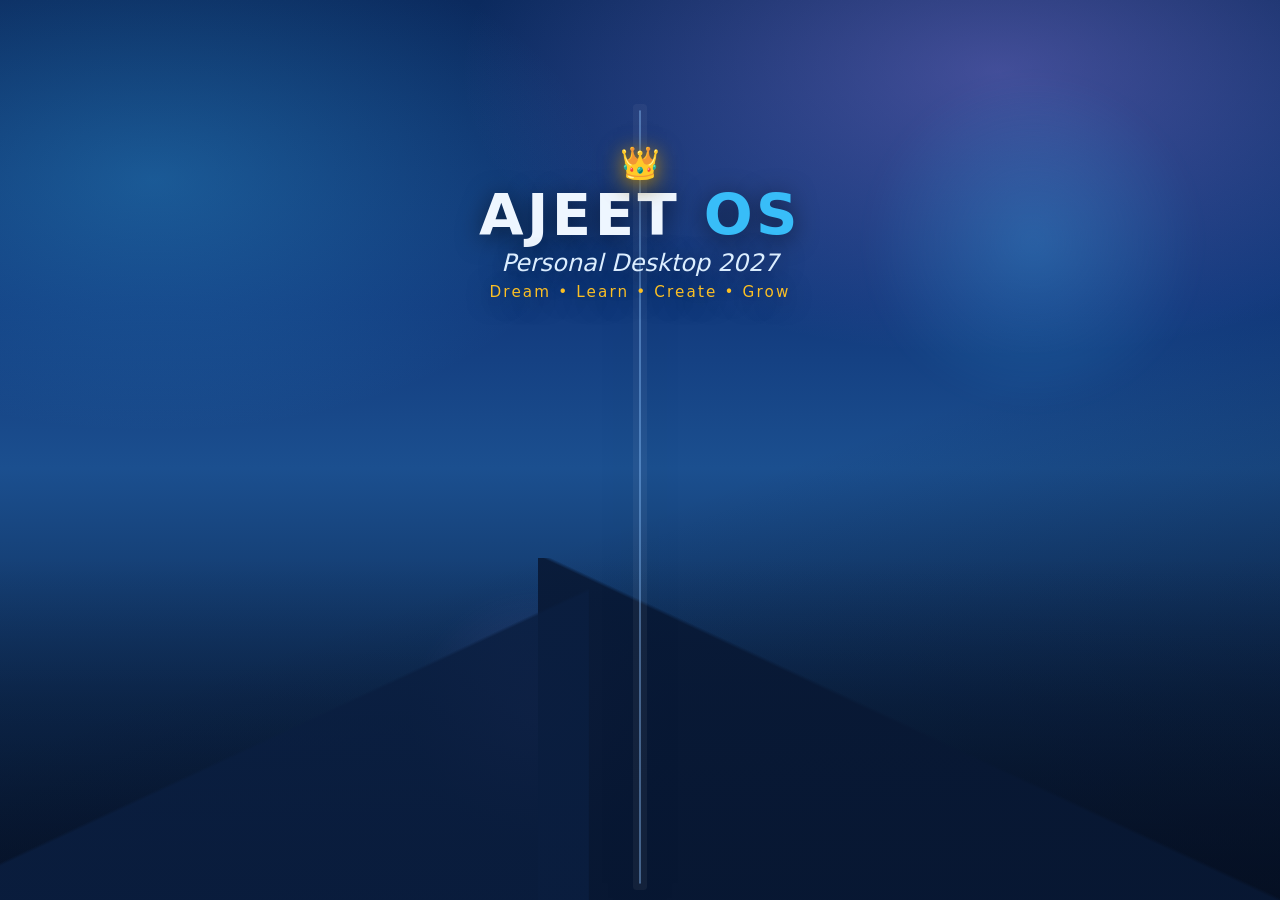
==== ajeet-os/index.html @ 37b81be1 "AJEET OS: premium polish — icon/widget micro-interactions, login glow (hand-built, CSS-only)" ====
<!DOCTYPE html>
<html lang="en">
<head>
<meta charset="UTF-8">
<meta name="viewport" content="width=device-width, initial-scale=1.0, viewport-fit=cover">
<meta name="theme-color" content="#06122e">
<title>theajeetbhai – AJEET OS Personal Desktop | Ajeet Kumar</title>
<meta name="description" content="theajeetbhai — Ajeet Kumar (Ajeet bhai) ka personal web desktop AJEET OS. Social links, Highway Radio ke 100 trending gaane, apps aur bohot kuch. Dream • Learn • Create • Grow.">
<meta name="google-site-verification" content="3RlbDBw7CqrSu-63LoEXTObrHU57DGci-Blsvn1salY" />
<meta name="keywords" content="theajeetbhai, Theajeetbhai, Ajeet Kumar, Ajeet bhai, AJEET OS, AttendPro, Riya AI Assistant">
<meta name="author" content="Ajeet Kumar (theajeetbhai)">
<link rel="canonical" href="https://theajeetbhai.netlify.app/">
<meta property="og:type" content="website">
<meta property="og:site_name" content="theajeetbhai — AJEET OS">
<meta property="og:title" content="theajeetbhai — Ajeet Kumar | AJEET OS Personal Desktop">
<meta property="og:description" content="theajeetbhai — Ajeet Kumar (Ajeet bhai) ka personal web desktop AJEET OS. Social links, apps, games, Highway Radio aur bohot kuch. Dream • Learn • Create • Grow.">
<meta property="og:url" content="https://theajeetbhai.netlify.app/">
<meta property="og:image" content="https://theajeetbhai.netlify.app/assets/ajeet.jpg">
<meta name="twitter:card" content="summary">
<meta name="twitter:title" content="theajeetbhai — Ajeet Kumar | AJEET OS">
<meta name="twitter:description" content="Ajeet Kumar (theajeetbhai) — CNC Programmer & Web App Builder. AJEET OS, AttendPro, Riya AI Assistant, games & socials — sab ek jagah.">
<meta name="twitter:image" content="https://theajeetbhai.netlify.app/assets/ajeet.jpg">
<script type="application/ld+json">
{
  "@context": "https://schema.org",
  "@type": "Person",
  "name": "Ajeet Kumar",
  "alternateName": ["theajeetbhai", "Theajeetbhai", "Ajeet bhai"],
  "url": "https://theajeetbhai.netlify.app/",
  "image": "https://theajeetbhai.netlify.app/assets/ajeet.jpg",
  "jobTitle": "CNC Programmer & Web App Builder",
  "description": "Ajeet Kumar (theajeetbhai) — creator of AJEET OS, AttendPro, Riya AI Assistant and web games.",
  "address": { "@type": "PostalAddress", "addressLocality": "Pune", "addressCountry": "IN" },
  "sameAs": [
    "https://www.instagram.com/theajeetbhai",
    "https://www.instagram.com/insta_wallpaper4k",
    "https://www.instagram.com/theajeetbhai_x",
    "https://github.com/Theajeetbhai",
    "https://theajeetbhai.github.io/ajeetcnc.github.io/personal/",
    "https://theajeetbhai.github.io/ajeetcnc.github.io/"
  ]
}
</script>
<link rel="icon" href="assets/ajeet.jpg">
<link rel="stylesheet" href="style.css?v=20261123a">
<link rel="preconnect" href="https://www.youtube.com">
<link rel="preconnect" href="https://www.google.com">
<link rel="preconnect" href="https://i.ytimg.com">
<link rel="preconnect" href="https://s.ytimg.com">
<link rel="dns-prefetch" href="https://www.youtube.com">
<link rel="dns-prefetch" href="https://s.ytimg.com">
<link rel="dns-prefetch" href="https://i.ytimg.com">
</head>
<body>

<!-- ================= WALLPAPER LAYER ================= -->
<div id="wallpaper" aria-hidden="true">
  <div class="wp-glow wp-glow-a"></div>
  <div class="wp-glow wp-glow-b"></div>
  <img id="wpPhoto" src="assets/ajeet.jpg" alt="" decoding="async" fetchpriority="high">
  <div class="wp-title">
    <div class="wp-crown">👑</div>
    <h1>AJEET <span>OS</span></h1>
    <p class="wp-sub">Personal Desktop 2027</p>
    <p class="wp-tag">Dream • Learn • Create • Grow</p>
  </div>
</div>

<!-- ================= OWNER LOGIN (only shown on demand) ================= -->
<div id="lockScreen" class="hidden">
  <div class="login-card glass">
    <button class="login-close" id="loginCloseBtn" title="Close">✕</button>
    <div class="login-crown">👑</div>
    <h2 class="login-brand">AJEET OS</h2>
    <p class="login-sub" id="loginSub">Owner Login</p>
    <img class="login-avatar" src="assets/ajeet.jpg" alt="Ajeet Kumar" width="92" height="92" loading="lazy" decoding="async">
    <label class="fld">
      <span class="fld-ico">👤</span>
      <input id="loginUser" type="text" value="Ajeet" autocomplete="username" placeholder="Username">
    </label>
    <label class="fld">
      <span class="fld-ico">🔒</span>
      <input id="loginPass" type="password" autocomplete="current-password" placeholder="Password">
      <button type="button" class="eye" id="togglePass" title="Show / hide password">👁</button>
    </label>
    <label class="fld hidden" id="confirmWrap">
      <span class="fld-ico">🔐</span>
      <input id="loginConfirm" type="password" autocomplete="new-password" placeholder="Confirm password">
    </label>
    <div class="login-row">
      <label class="remember"><input type="checkbox" id="rememberMe" checked> Remember Me</label>
      <a href="#" id="forgotLink">Forgot Password?</a>
    </div>
    <p class="login-error hidden" id="loginError"></p>
    <button id="loginBtn" class="login-btn">Login 🔒</button>
    <div class="login-or"><span>or continue with</span></div>
    <div class="login-socials">
      <button class="ls-ico" data-open-social="instagram" title="Instagram">📸</button>
      <button class="ls-ico" data-open-social="youtube" title="YouTube">▶️</button>
      <button class="ls-ico" data-open-social="facebook" title="Facebook">📘</button>
      <button class="ls-ico" data-open-social="whatsapp" title="WhatsApp">💬</button>
    </div>
    <p class="login-create"><span id="createText">First time here?</span> <a href="#" id="createAccountLink">Create Account</a></p>
    <p class="login-note" id="loginNote">Dekhna sabke liye khula hai — password sirf owner ki settings ko bachata hai.</p>
  </div>
</div>

<!-- ================= DESKTOP ================= -->
<div id="desktop" class="hidden">

  <!-- Top bar -->
  <header id="topbar" class="glass">
    <div class="tb-brand">
      <span class="tb-crown">👑</span>
      <div class="tb-brand-text">
        <strong>AJEET OS</strong>
        <small>Dream • Learn • Create • Grow</small>
      </div>
    </div>
    <nav class="tb-nav glass-pill">
      <button data-nav="home" class="active">🏠 Home</button>
      <button data-nav="apps">▦ Apps</button>
      <button data-nav="social">↗ Social</button>
      <button data-nav="settings">⚙ Settings</button>
      <button data-nav="riya">🤖 AI Assistant</button>
    </nav>
    <div class="tb-right">
      <span class="tb-ico" title="Wi-Fi">📶</span>
      <span class="tb-ico" title="Bluetooth">🌀</span>
      <span class="tb-ico" title="Sound">🔊</span>
      <button class="tb-ico tb-bell" id="topBell" title="Notifications">🔔</button>
      <img class="tb-avatar" src="assets/ajeet.jpg" alt="Ajeet Kumar" id="topAvatar" title="Ajeet Kumar – Super Admin" width="38" height="38" loading="lazy" decoding="async">
    </div>
  </header>

  <!-- Left desktop icons -->
  <aside id="iconPanel" class="glass">
    <button class="dicon" data-app="thispc"><span><svg viewBox="0 0 48 48"><defs><linearGradient id="gPc" x1="0" y1="0" x2="1" y2="1"><stop offset="0" stop-color="#7dd3fc"/><stop offset="1" stop-color="#2563eb"/></linearGradient></defs><rect x="6" y="7" width="36" height="27" rx="3.5" fill="url(#gPc)"/><rect x="9.5" y="10.5" width="29" height="20" rx="2" fill="#dbeafe" opacity=".55"/><rect x="21" y="34" width="6" height="5.5" fill="#94a3b8"/><rect x="13" y="39.5" width="22" height="3.2" rx="1.6" fill="#64748b"/></svg></span>This PC</button>
    <button class="dicon" data-app="recycle"><span><svg viewBox="0 0 48 48"><defs><linearGradient id="gRc" x1="0" y1="0" x2="1" y2="1"><stop offset="0" stop-color="#4ade80"/><stop offset="1" stop-color="#16a34a"/></linearGradient></defs><path d="M13 15h22l-1.8 22.2A3.5 3.5 0 0 1 29.7 40.5H18.3a3.5 3.5 0 0 1-3.5-3.3L13 15z" fill="url(#gRc)"/><rect x="10" y="11" width="28" height="4.4" rx="2.2" fill="#15803d"/><rect x="19" y="6.8" width="10" height="4" rx="2" fill="#15803d"/><path d="M29.5 24.5a6 6 0 1 1-1.6-4.4" fill="none" stroke="#fff" stroke-width="2.6" stroke-linecap="round"/><path d="M29.9 16.9l.4 4-3.9-1z" fill="#fff"/></svg></span>Recycle Bin</button>
    <button class="dicon" data-app="files"><span><svg viewBox="0 0 48 48"><defs><linearGradient id="gFo" x1="0" y1="0" x2="1" y2="1"><stop offset="0" stop-color="#fcd34d"/><stop offset="1" stop-color="#f59e0b"/></linearGradient></defs><path d="M5 13.5A3.5 3.5 0 0 1 8.5 10h11l4.5 5.5h15.5A3.5 3.5 0 0 1 43 19v17.5a3.5 3.5 0 0 1-3.5 3.5h-31A3.5 3.5 0 0 1 5 36.5z" fill="url(#gFo)"/><path d="M5 21.5h38v15a3.5 3.5 0 0 1-3.5 3.5h-31A3.5 3.5 0 0 1 5 36.5z" fill="#fde68a"/></svg></span>My Files</button>
    <button class="dicon" data-app="browser"><span><svg viewBox="0 0 48 48"><defs><linearGradient id="gGl" x1="0" y1="0" x2="1" y2="1"><stop offset="0" stop-color="#38bdf8"/><stop offset="1" stop-color="#1e40af"/></linearGradient></defs><circle cx="24" cy="24" r="17.5" fill="url(#gGl)"/><ellipse cx="24" cy="24" rx="8" ry="17.5" fill="none" stroke="#e0f2fe" stroke-width="1.8" opacity=".85"/><path d="M6.5 24h35M9.5 15.5h29M9.5 32.5h29" stroke="#e0f2fe" stroke-width="1.8" opacity=".85" fill="none"/></svg></span>Browser</button>
    <button class="dicon" data-app="notepad"><span><svg viewBox="0 0 48 48"><rect x="11" y="4.5" width="26" height="39" rx="3" fill="#fff" stroke="#cbd5e1"/><rect x="11" y="4.5" width="26" height="8.5" rx="3" fill="#38bdf8"/><rect x="15.5" y="19" width="17" height="2.8" rx="1.4" fill="#94a3b8"/><rect x="15.5" y="25" width="17" height="2.8" rx="1.4" fill="#94a3b8"/><rect x="15.5" y="31" width="11" height="2.8" rx="1.4" fill="#94a3b8"/><path d="M31 40.5l1.2-5L37 30.6a2.3 2.3 0 0 1 3.2 0l.7.7a2.3 2.3 0 0 1 0 3.2l-4.9 4.9z" fill="#f59e0b"/></svg></span>Notepad</button>
    <button class="dicon" data-app="calculator"><span><svg viewBox="0 0 48 48"><rect x="10" y="4.5" width="28" height="39" rx="5.5" fill="#1f2937"/><rect x="15" y="9.5" width="18" height="8.5" rx="2" fill="#a7f3d0"/><circle cx="18" cy="24.5" r="2.4" fill="#e5e7eb"/><circle cx="24" cy="24.5" r="2.4" fill="#e5e7eb"/><circle cx="30" cy="24.5" r="2.4" fill="#f59e0b"/><circle cx="18" cy="31.5" r="2.4" fill="#e5e7eb"/><circle cx="24" cy="31.5" r="2.4" fill="#e5e7eb"/><circle cx="30" cy="31.5" r="2.4" fill="#f59e0b"/><circle cx="18" cy="38.5" r="2.4" fill="#e5e7eb"/><circle cx="24" cy="38.5" r="2.4" fill="#e5e7eb"/><circle cx="30" cy="38.5" r="2.4" fill="#38bdf8"/></svg></span>Calculator</button>
    <button class="dicon" data-app="calendar"><span><svg viewBox="0 0 48 48"><rect x="7.5" y="9" width="33" height="32" rx="4" fill="#fff" stroke="#cbd5e1"/><path d="M7.5 13a4 4 0 0 1 4-4h25a4 4 0 0 1 4 4v6h-33z" fill="#ef4444"/><rect x="14" y="5.5" width="4" height="9" rx="2" fill="#64748b"/><rect x="30" y="5.5" width="4" height="9" rx="2" fill="#64748b"/><circle cx="15" cy="26" r="2.3" fill="#94a3b8"/><circle cx="24" cy="26" r="2.3" fill="#94a3b8"/><circle cx="33" cy="26" r="2.3" fill="#38bdf8"/><circle cx="15" cy="34" r="2.3" fill="#94a3b8"/><circle cx="24" cy="34" r="2.3" fill="#94a3b8"/><circle cx="33" cy="34" r="2.3" fill="#94a3b8"/></svg></span>Calendar</button>
    <button class="dicon" data-app="settings"><span><svg viewBox="0 0 48 48"><g fill="#64748b"><rect x="20.6" y="4" width="6.8" height="40" rx="3.4"/><rect x="20.6" y="4" width="6.8" height="40" rx="3.4" transform="rotate(45 24 24)"/><rect x="20.6" y="4" width="6.8" height="40" rx="3.4" transform="rotate(90 24 24)"/><rect x="20.6" y="4" width="6.8" height="40" rx="3.4" transform="rotate(135 24 24)"/></g><circle cx="24" cy="24" r="12.5" fill="#94a3b8"/><circle cx="24" cy="24" r="6" fill="#e2e8f0"/></svg></span>Settings</button>
    <button class="dicon" data-app="images"><span><svg viewBox="0 0 48 48"><defs><linearGradient id="gIm" x1="0" y1="0" x2="1" y2="1"><stop offset="0" stop-color="#7dd3fc"/><stop offset="1" stop-color="#6366f1"/></linearGradient></defs><rect x="5.5" y="8.5" width="37" height="31" rx="4.5" fill="url(#gIm)"/><circle cx="33" cy="16.5" r="3.8" fill="#fde68a"/><path d="M5.5 35.5l11.5-12 8 7.5 6.5-5.5 11 10v.5a3.5 3.5 0 0 1-3.5 3.5H9a3.5 3.5 0 0 1-3.5-3.5z" fill="#0c4a6e" opacity=".55"/></svg></span>Images</button>
    <button class="dicon" data-app="music"><span><svg viewBox="0 0 48 48"><defs><linearGradient id="gMu" x1="0" y1="0" x2="1" y2="1"><stop offset="0" stop-color="#f472b6"/><stop offset="1" stop-color="#7c3aed"/></linearGradient></defs><rect x="6.5" y="6.5" width="35" height="35" rx="10" fill="url(#gMu)"/><ellipse cx="18.5" cy="33.5" rx="4.4" ry="3.3" fill="#fff" transform="rotate(-14 18.5 33.5)"/><rect x="22.2" y="13.5" width="3" height="19.5" fill="#fff"/><path d="M22.2 13.5c3.8.6 6.8 2.4 8.3 5.4-2.8-.9-5.2-1.3-8.3-1.4z" fill="#fff"/><ellipse cx="31.5" cy="36" rx="4" ry="3" fill="#fff" opacity=".85" transform="rotate(-14 31.5 36)"/></svg></span>Music</button>
    <button class="dicon" data-app="video"><span><svg viewBox="0 0 48 48"><rect x="5.5" y="10.5" width="37" height="27" rx="5" fill="#111827"/><circle cx="11" cy="16.5" r="1.7" fill="#e5e7eb" opacity=".8"/><circle cx="11" cy="24" r="1.7" fill="#e5e7eb" opacity=".8"/><circle cx="11" cy="31.5" r="1.7" fill="#e5e7eb" opacity=".8"/><circle cx="37" cy="16.5" r="1.7" fill="#e5e7eb" opacity=".8"/><circle cx="37" cy="24" r="1.7" fill="#e5e7eb" opacity=".8"/><circle cx="37" cy="31.5" r="1.7" fill="#e5e7eb" opacity=".8"/><path d="M20.5 17.8l10.5 6.2-10.5 6.2z" fill="#f43f5e"/></svg></span>Video</button>
    <button class="dicon" data-app="pdf"><span><svg viewBox="0 0 48 48"><path d="M12 4.5h15L36.5 14v29a1.5 1.5 0 0 1-1.5 1.5H12A1.5 1.5 0 0 1 10.5 43V6A1.5 1.5 0 0 1 12 4.5z" fill="#fff" stroke="#fca5a5"/><path d="M27 4.5V14h9.5z" fill="#fecaca"/><rect x="10.5" y="19" width="26" height="11.5" fill="#dc2626"/><text x="23.5" y="27.8" font-family="Arial,sans-serif" font-size="8" font-weight="700" fill="#fff" text-anchor="middle">PDF</text></svg></span>PDF Reader</button>
    <button class="dicon" data-app="appstore"><span><svg viewBox="0 0 48 48"><defs><linearGradient id="gAs" x1="0" y1="0" x2="1" y2="1"><stop offset="0" stop-color="#38bdf8"/><stop offset="1" stop-color="#1d4ed8"/></linearGradient></defs><rect x="6.5" y="6.5" width="35" height="35" rx="10" fill="url(#gAs)"/><path d="M24 13l8.8 19.5h-4.9l-1.7-4h-7.4l-1.1 2.6a4 4 0 0 1-1.4 1.9H11L16.9 20l3.5-7.7A3.4 3.4 0 0 1 24 13zm-3.5 12.2h4.4L24 23z" fill="#fff"/></svg></span>App Store</button>
    <button class="dicon" data-app="games"><span><svg viewBox="0 0 48 48"><rect x="5" y="14.5" width="38" height="20" rx="10" fill="#334155"/><path d="M15.5 20v9M11 24.5h9" stroke="#fff" stroke-width="3.2" stroke-linecap="round"/><circle cx="31" cy="21.5" r="2.5" fill="#f43f5e"/><circle cx="36.5" cy="25" r="2.5" fill="#f59e0b"/><circle cx="31" cy="28.5" r="2.5" fill="#22c55e"/><circle cx="25.5" cy="25" r="2.5" fill="#38bdf8"/></svg></span>Games</button>
    <button class="dicon" data-app="tools"><span><svg viewBox="0 0 48 48"><rect x="7" y="19" width="34" height="19" rx="3.5" fill="#f97316"/><path d="M17.5 19v-3.2A3.3 3.3 0 0 1 20.8 12.5h6.4a3.3 3.3 0 0 1 3.3 3.3V19" fill="none" stroke="#c2410c" stroke-width="3.4"/><rect x="7" y="26" width="34" height="3.4" fill="#ea580c"/><rect x="20.8" y="24.5" width="6.4" height="6" rx="1.6" fill="#ffedd5"/></svg></span>Tools</button>
    <button class="dicon" data-app="moreapps"><span><svg viewBox="0 0 48 48"><rect x="7.5" y="7.5" width="15" height="15" rx="4.5" fill="#38bdf8"/><rect x="25.5" y="7.5" width="15" height="15" rx="4.5" fill="#a78bfa"/><rect x="7.5" y="25.5" width="15" height="15" rx="4.5" fill="#34d399"/><rect x="25.5" y="25.5" width="15" height="15" rx="4.5" fill="#fbbf24"/></svg></span>More Apps</button>
    <button class="dicon" data-app="uthja"><span>💥</span>Uth Ja Bhai</button>
    <button class="dicon" data-app="thappad"><span>👑</span>Thappad Queen</button>
    <button class="dicon" data-app="gulel"><span>🎯</span>Gulel King</button>
    <button class="dicon" data-app="carracing"><span>🏎️</span>Car Racing Game</button>
    <button class="dicon" data-app="riya"><span>🤖</span>Riya AI Assistant</button>
    <button class="dicon" data-app="riyasuper"><span>⚡</span>Riya Super AI</button>
    <button class="dicon" data-app="neuralguard"><span>🛡️</span>NEURAL GUARD</button>
    <button class="dicon" data-app="attendpro"><span>🕒</span>AttendPro</button>
    <button class="dicon" data-app="attendproweb"><span>🌐</span>AttendPro Website</button>
    <button class="dicon" data-app="personal"><span>👤</span>Personal Website</button>
    <button class="dicon" data-app="github"><span>🐙</span>GitHub</button>
  </aside>

  <!-- Right widgets -->
  <section id="widgets">
    <div class="widget glass clock-widget">
      <div id="wClock">--:--:--</div>
      <div id="wDate">—</div>
    </div>
    <div class="widget glass weather-widget">
      <div class="w-ico" id="wIco">🌤️</div>
      <div class="w-main">
        <div id="wTemp">--°C</div>
        <div id="wCond">Loading weather…</div>
        <div id="wCity">New Delhi, India</div>
      </div>
    </div>
    <div class="widget glass perf-widget">
      <div class="perf-head"><span>System Performance</span><small class="demo-tag">Live demo</small></div>
      <div class="gauges">
        <div class="gauge"><div class="gauge-ring" id="gCpu"><span>0%</span></div><label>CPU</label></div>
        <div class="gauge"><div class="gauge-ring" id="gRam"><span>0%</span></div><label>RAM</label></div>
        <div class="gauge"><div class="gauge-ring" id="gDisk"><span>0%</span></div><label>Disk</label></div>
      </div>
      <canvas id="perfChart" width="220" height="36"></canvas>
    </div>
  </section>

  <!-- Social bar — saare accounts desktop par hi, samne (ek saath) -->
  <div id="socialBar" class="glass-pill hidden"></div>
  <!-- Highway Radio: player pura hide, sirf ye Play icon dikhega -->
  <div id="radioPill" class="glass-pill">
    <button id="radioBtn" aria-label="Highway Radio chalao"><svg viewBox="0 0 24 24" class="rb-play"><path d="M8.5 5.8v12.4c0 .9 1 1.5 1.8 1L19 13a1.2 1.2 0 0 0 0-2L10.3 4.9c-.8-.5-1.8 0-1.8.9z" fill="#fff"/></svg><svg viewBox="0 0 24 24" class="rb-pause hidden"><path d="M7.5 5h3.4v14H7.5zM13.1 5h3.4v14h-3.4z" fill="#fff"/></svg></button>
    <div class="radio-meta"><strong>Highway Radio</strong><small id="radioState">Insta Trending • Naye Popular Gaane</small></div>
    <div class="eq" aria-hidden="true"><span></span><span></span><span></span></div>
    <button id="radioPrev" class="hidden" aria-label="Pichla gaana"><svg viewBox="0 0 24 24"><path d="M18 6.8v10.4c0 .8-.9 1.3-1.6.9l-8-4.6a1.1 1.1 0 0 1 0-1.9l8-4.6c.7-.4 1.6 0 1.6.8z" fill="#fff"/><rect x="4.8" y="6" width="2.4" height="12" rx="1" fill="#fff"/></svg></button>
    <button id="radioNext" class="hidden" aria-label="Agla gaana"><svg viewBox="0 0 24 24"><path d="M6 6.8v10.4c0 .8.9 1.3 1.6.9l8-4.6a1.1 1.1 0 0 0 0-1.9l-8-4.6c-.7-.4-1.6 0-1.6.8z" fill="#fff"/><rect x="16.8" y="6" width="2.4" height="12" rx="1" fill="#fff"/></svg></button>
    <button id="radioList" aria-label="Gaano ki list kholo"><svg viewBox="0 0 24 24"><path d="M4 6.5h13M4 12h13M4 17.5h8" stroke="#fff" stroke-width="2.2" stroke-linecap="round"/><path d="M19.5 14.8v5l4.2-2.5z" fill="#fff"/></svg></button>
  </div>
  <div id="radioHost" aria-hidden="true"><div id="radioPlayer"></div><div id="radioPlayerB"></div></div>

  <!-- Start panel -->
  <section id="startPanel" class="glass hidden">
    <div class="sp-profile">
      <img src="assets/ajeet.jpg" alt="Ajeet Kumar" width="46" height="46" loading="lazy" decoding="async">
      <div>
        <strong>Ajeet Kumar <span class="verified">✓</span></strong>
        <small id="spRole">Guest View</small>
      </div>
      <button id="spPower" title="Lock">⏻</button>
    </div>
    <button id="spOwnerBtn" class="sp-owner-btn">🔑 Owner Login</button>
    <div class="sp-cols">
      <nav class="sp-nav">
        <button data-sp="home">🏠 Home</button>
        <button data-sp="apps">▦ Applications</button>
        <button data-sp="games">🎮 Games</button>
        <button data-sp="tools">🧰 Tools</button>
        <button data-sp="settings">⚙ Settings</button>
        <button data-sp="power">⏻ Power Options</button>
        <button data-sp="owner">🔑 Owner Login</button>
        <button data-sp="lock">🔒 Lock Screen</button>
        <button data-sp="about">ℹ About AJEET OS</button>
        <button data-sp="logout">↩ Logout</button>
        <small class="sp-ver">AJEET OS v2.0<br>Build 2027.11</small>
      </nav>
      <div class="sp-main">
        <div class="sp-head"><span>Quick Apps</span><a href="#" id="spViewAll">View All →</a></div>
        <div class="sp-quick">
          <button data-app="notepad"><span><svg viewBox="0 0 48 48"><rect x="11" y="4.5" width="26" height="39" rx="3" fill="#fff" stroke="#cbd5e1"/><rect x="11" y="4.5" width="26" height="8.5" rx="3" fill="#38bdf8"/><rect x="15.5" y="19" width="17" height="2.8" rx="1.4" fill="#94a3b8"/><rect x="15.5" y="25" width="17" height="2.8" rx="1.4" fill="#94a3b8"/><rect x="15.5" y="31" width="11" height="2.8" rx="1.4" fill="#94a3b8"/><path d="M31 40.5l1.2-5L37 30.6a2.3 2.3 0 0 1 3.2 0l.7.7a2.3 2.3 0 0 1 0 3.2l-4.9 4.9z" fill="#f59e0b"/></svg></span>Notepad</button>
          <button data-app="calculator"><span><svg viewBox="0 0 48 48"><rect x="10" y="4.5" width="28" height="39" rx="5.5" fill="#1f2937"/><rect x="15" y="9.5" width="18" height="8.5" rx="2" fill="#a7f3d0"/><circle cx="18" cy="24.5" r="2.4" fill="#e5e7eb"/><circle cx="24" cy="24.5" r="2.4" fill="#e5e7eb"/><circle cx="30" cy="24.5" r="2.4" fill="#f59e0b"/><circle cx="18" cy="31.5" r="2.4" fill="#e5e7eb"/><circle cx="24" cy="31.5" r="2.4" fill="#e5e7eb"/><circle cx="30" cy="31.5" r="2.4" fill="#f59e0b"/><circle cx="18" cy="38.5" r="2.4" fill="#e5e7eb"/><circle cx="24" cy="38.5" r="2.4" fill="#e5e7eb"/><circle cx="30" cy="38.5" r="2.4" fill="#38bdf8"/></svg></span>Calculator</button>
          <button data-app="paint"><span><svg viewBox="0 0 48 48"><path d="M24 5.5c10 0 18.5 7.6 18.5 17 0 5.4-4.1 8-8.7 8h-3.4a3.4 3.4 0 0 0-2.5 5.7c.8.7 1.2 1.5 1.2 2.4 0 2-1.8 3.9-5.1 3.9C14.3 42.5 5.5 34 5.5 23.7 5.5 13.6 14 5.5 24 5.5z" fill="#fbbf24"/><circle cx="15.5" cy="17" r="3" fill="#ef4444"/><circle cx="25" cy="12.5" r="3" fill="#3b82f6"/><circle cx="34" cy="17.5" r="3" fill="#22c55e"/><circle cx="14" cy="27.5" r="3" fill="#a855f7"/><circle cx="24.5" cy="30" r="3.4" fill="#fff"/></svg></span>Paint</button>
          <button data-app="pdf"><span><svg viewBox="0 0 48 48"><path d="M12 4.5h15L36.5 14v29a1.5 1.5 0 0 1-1.5 1.5H12A1.5 1.5 0 0 1 10.5 43V6A1.5 1.5 0 0 1 12 4.5z" fill="#fff" stroke="#fca5a5"/><path d="M27 4.5V14h9.5z" fill="#fecaca"/><rect x="10.5" y="19" width="26" height="11.5" fill="#dc2626"/><text x="23.5" y="27.8" font-family="Arial,sans-serif" font-size="8" font-weight="700" fill="#fff" text-anchor="middle">PDF</text></svg></span>PDF Reader</button>
          <button data-app="music"><span><svg viewBox="0 0 48 48"><defs><linearGradient id="gMu" x1="0" y1="0" x2="1" y2="1"><stop offset="0" stop-color="#f472b6"/><stop offset="1" stop-color="#7c3aed"/></linearGradient></defs><rect x="6.5" y="6.5" width="35" height="35" rx="10" fill="url(#gMu)"/><ellipse cx="18.5" cy="33.5" rx="4.4" ry="3.3" fill="#fff" transform="rotate(-14 18.5 33.5)"/><rect x="22.2" y="13.5" width="3" height="19.5" fill="#fff"/><path d="M22.2 13.5c3.8.6 6.8 2.4 8.3 5.4-2.8-.9-5.2-1.3-8.3-1.4z" fill="#fff"/><ellipse cx="31.5" cy="36" rx="4" ry="3" fill="#fff" opacity=".85" transform="rotate(-14 31.5 36)"/></svg></span>Media Player</button>
          <button data-app="images"><span><svg viewBox="0 0 48 48"><defs><linearGradient id="gIm" x1="0" y1="0" x2="1" y2="1"><stop offset="0" stop-color="#7dd3fc"/><stop offset="1" stop-color="#6366f1"/></linearGradient></defs><rect x="5.5" y="8.5" width="37" height="31" rx="4.5" fill="url(#gIm)"/><circle cx="33" cy="16.5" r="3.8" fill="#fde68a"/><path d="M5.5 35.5l11.5-12 8 7.5 6.5-5.5 11 10v.5a3.5 3.5 0 0 1-3.5 3.5H9a3.5 3.5 0 0 1-3.5-3.5z" fill="#0c4a6e" opacity=".55"/></svg></span>Image Viewer</button>
          <button data-app="calendar"><span><svg viewBox="0 0 48 48"><rect x="7.5" y="9" width="33" height="32" rx="4" fill="#fff" stroke="#cbd5e1"/><path d="M7.5 13a4 4 0 0 1 4-4h25a4 4 0 0 1 4 4v6h-33z" fill="#ef4444"/><rect x="14" y="5.5" width="4" height="9" rx="2" fill="#64748b"/><rect x="30" y="5.5" width="4" height="9" rx="2" fill="#64748b"/><circle cx="15" cy="26" r="2.3" fill="#94a3b8"/><circle cx="24" cy="26" r="2.3" fill="#94a3b8"/><circle cx="33" cy="26" r="2.3" fill="#38bdf8"/><circle cx="15" cy="34" r="2.3" fill="#94a3b8"/><circle cx="24" cy="34" r="2.3" fill="#94a3b8"/><circle cx="33" cy="34" r="2.3" fill="#94a3b8"/></svg></span>Calendar</button>
          <button data-app="images"><span><svg viewBox="0 0 48 48"><defs><linearGradient id="gIm" x1="0" y1="0" x2="1" y2="1"><stop offset="0" stop-color="#7dd3fc"/><stop offset="1" stop-color="#6366f1"/></linearGradient></defs><rect x="5.5" y="8.5" width="37" height="31" rx="4.5" fill="url(#gIm)"/><circle cx="33" cy="16.5" r="3.8" fill="#fde68a"/><path d="M5.5 35.5l11.5-12 8 7.5 6.5-5.5 11 10v.5a3.5 3.5 0 0 1-3.5 3.5H9a3.5 3.5 0 0 1-3.5-3.5z" fill="#0c4a6e" opacity=".55"/></svg></span>Camera</button>
        </div>
        <div class="sp-head"><span>🚀 My Apps, Games & Websites</span></div>
        <div class="sp-socials" id="spMyApps" style="margin-bottom:13px"></div>
        <div class="sp-head"><span>My Social Accounts</span><a href="#" id="spSocialEdit">Edit →</a></div>
        <div class="sp-socials" id="spSocials"></div>
      </div>
    </div>
  </section>

  <!-- Riya AI panel -->
  <section id="riyaPanel" class="glass">
    <div class="riya-head">
      <img class="riya-avatar" src="assets/ajeet.jpg" alt="Riya AI" width="38" height="38" loading="lazy" decoding="async">
      <div class="riya-title">
        <strong>Riya AI Assistant ✨</strong>
        <small><span class="dot"></span> Online</small>
      </div>
      <div class="riya-head-btns">
        <button id="riyaSpeak" title="Speak replies">🔊</button>
        <button id="riyaMin" title="Minimise">—</button>
        <button id="riyaClose" title="Close">✕</button>
      </div>
    </div>
    <div class="riya-body" id="riyaBody">
      <div class="riya-msgs" id="riyaMsgs"></div>
      <div class="riya-quick">
        <button data-riya-open="notepad">📝 Open Notepad</button>
        <button data-riya-open="calculator">🧮 Open Calculator</button>
        <button data-riya-open="youtube">▶ Open YouTube</button>
        <button data-riya-open="generate">🎨 Generate Image</button>
        <button data-riya-open="search">🔍 Search Anything</button>
        <button data-riya-open="help">💻 Desktop Help</button>
      </div>
      <div class="riya-input">
        <button id="riyaMic" title="Voice input">🎤</button>
        <input id="riyaInput" type="text" placeholder="Type a message...">
        <button id="riyaSend" title="Send">➤</button>
      </div>
    </div>
  </section>

  <!-- Windows layer -->
  <main id="windows"></main>

  <!-- Taskbar -->
  <footer id="taskbar" class="glass">
    <button id="startBtn" title="Start">⊞</button>
    <div class="task-search">
      <span>🔍</span>
      <input id="taskSearch" type="text" placeholder="Search anything..." autocomplete="off">
      <div id="searchResults" class="glass hidden"></div>
    </div>
    <div class="task-pins">
      <button data-app="browser" title="Browser"><svg viewBox="0 0 48 48"><defs><linearGradient id="gGl" x1="0" y1="0" x2="1" y2="1"><stop offset="0" stop-color="#38bdf8"/><stop offset="1" stop-color="#1e40af"/></linearGradient></defs><circle cx="24" cy="24" r="17.5" fill="url(#gGl)"/><ellipse cx="24" cy="24" rx="8" ry="17.5" fill="none" stroke="#e0f2fe" stroke-width="1.8" opacity=".85"/><path d="M6.5 24h35M9.5 15.5h29M9.5 32.5h29" stroke="#e0f2fe" stroke-width="1.8" opacity=".85" fill="none"/></svg></button>
      <button data-app="files" title="Files"><svg viewBox="0 0 48 48"><defs><linearGradient id="gFo" x1="0" y1="0" x2="1" y2="1"><stop offset="0" stop-color="#fcd34d"/><stop offset="1" stop-color="#f59e0b"/></linearGradient></defs><path d="M5 13.5A3.5 3.5 0 0 1 8.5 10h11l4.5 5.5h15.5A3.5 3.5 0 0 1 43 19v17.5a3.5 3.5 0 0 1-3.5 3.5h-31A3.5 3.5 0 0 1 5 36.5z" fill="url(#gFo)"/><path d="M5 21.5h38v15a3.5 3.5 0 0 1-3.5 3.5h-31A3.5 3.5 0 0 1 5 36.5z" fill="#fde68a"/></svg></button>
      <button data-app="notepad" title="Notepad"><svg viewBox="0 0 48 48"><rect x="11" y="4.5" width="26" height="39" rx="3" fill="#fff" stroke="#cbd5e1"/><rect x="11" y="4.5" width="26" height="8.5" rx="3" fill="#38bdf8"/><rect x="15.5" y="19" width="17" height="2.8" rx="1.4" fill="#94a3b8"/><rect x="15.5" y="25" width="17" height="2.8" rx="1.4" fill="#94a3b8"/><rect x="15.5" y="31" width="11" height="2.8" rx="1.4" fill="#94a3b8"/><path d="M31 40.5l1.2-5L37 30.6a2.3 2.3 0 0 1 3.2 0l.7.7a2.3 2.3 0 0 1 0 3.2l-4.9 4.9z" fill="#f59e0b"/></svg></button>
      <button data-app="social" title="Social Hub">📸</button>
      <button data-app="settings" title="Settings">⚙️</button>
    </div>
    <div id="openChips"></div>
    <div class="task-tray glass-pill">
      <span class="tray-crown">👑</span>
      <div><strong>Welcome Back, Ajeet! ❤️</strong><small>Have a Great Day!</small></div>
    </div>
    <div class="task-clock">
      <div id="tbTime">--:--</div>
      <div id="tbDate">—</div>
    </div>
    <button id="bellBtn" title="Notifications">🔔<span id="bellDot"></span></button>
  </footer>

  <!-- Notifications panel -->
  <div id="notifPanel" class="glass hidden">
    <div class="notif-head"><strong>Notifications</strong><button id="notifClear">Clear</button></div>
    <div id="notifList"></div>
  </div>

  <!-- Toasts -->
  <div id="toasts"></div>
</div>

<!-- ================= APP TEMPLATES ================= -->
<template id="tpl-thispc">
  <div class="app-body">
    <div class="pc-hero"><img src="assets/ajeet.jpg" alt="Ajeet Kumar" width="70" height="70" loading="lazy" decoding="async"><div><h3>AJEET OS</h3><p>Personal Desktop 2027</p><p class="muted">Owner: Ajeet Kumar — Super Admin 👑</p></div></div>
    <div class="pc-stats">
      <div><strong>Device</strong><span>Web Desktop (this browser)</span></div>
      <div><strong>Storage used</strong><span class="js-storage">—</span></div>
      <div><strong>Apps installed</strong><span>16 built-in</span></div>
      <div><strong>Edition</strong><span>AJEET OS v2.0</span></div>
    </div>
  </div>
</template>

<template id="tpl-recycle">
  <div class="app-body">
    <div class="fm-bar"><button class="btn js-rb-restore">Restore All</button><button class="btn danger js-rb-empty">Empty Recycle Bin</button></div>
    <div class="fm-list js-rb-list"></div>
    <p class="muted js-rb-empty-note">Recycle Bin is empty.</p>
  </div>
</template>

<template id="tpl-files">
  <div class="app-body fm">
    <div class="fm-bar">
      <button class="btn js-fm-up">⬆ Up</button>
      <span class="fm-path js-fm-path">Home</span>
      <button class="btn js-fm-newfolder">+ Folder</button>
      <button class="btn js-fm-newfile">+ Text File</button>
    </div>
    <div class="fm-list js-fm-list"></div>
  </div>
</template>

<template id="tpl-browser">
  <div class="app-body browser">
    <div class="fm-bar"><input class="txt js-br-url" type="text" placeholder="Search or type a website — e.g. youtube.com"><button class="btn js-br-go">Go</button></div>
    <div class="br-links">
      <button data-site="https://www.youtube.com">▶️ YouTube</button>
      <button data-site="https://www.google.com">🔍 Google</button>
      <button data-site="https://www.instagram.com/theajeetbhai">📸 Instagram</button>
      <button data-site="https://github.com/Ajeet1030">🐙 GitHub</button>
    </div>
    <iframe class="br-frame js-br-frame" title="Browser" sandbox="allow-scripts allow-same-origin allow-popups"></iframe>
    <p class="muted">Note: some sites block opening inside a frame — they will open in a new tab instead.</p>
  </div>
</template>

<template id="tpl-notepad">
  <div class="app-body np">
    <div class="fm-bar">
      <select class="txt js-np-list"></select>
      <button class="btn js-np-new">New</button>
      <button class="btn js-np-save">Save</button>
      <button class="btn danger js-np-del">Delete</button>
    </div>
    <input class="txt js-np-name" type="text" placeholder="Note name">
    <textarea class="js-np-text np-text" placeholder="Type your note here..."></textarea>
  </div>
</template>

<template id="tpl-calculator">
  <div class="app-body calc">
    <div class="calc-display js-calc-display">0</div>
    <div class="calc-grid">
      <button data-k="C" class="danger">C</button><button data-k="⌫">⌫</button><button data-k="%">%</button><button data-k="÷" class="op">÷</button>
      <button data-k="7">7</button><button data-k="8">8</button><button data-k="9">9</button><button data-k="×" class="op">×</button>
      <button data-k="4">4</button><button data-k="5">5</button><button data-k="6">6</button><button data-k="−" class="op">−</button>
      <button data-k="1">1</button><button data-k="2">2</button><button data-k="3">3</button><button data-k="+" class="op">+</button>
      <button data-k="±">±</button><button data-k="0">0</button><button data-k=".">.</button><button data-k="=" class="eqbtn">=</button>
    </div>
  </div>
</template>

<template id="tpl-calendar">
  <div class="app-body">
    <div class="fm-bar cal-bar"><button class="btn js-cal-prev">←</button><strong class="js-cal-title"></strong><button class="btn js-cal-next">→</button></div>
    <div class="cal-grid js-cal-grid"></div>
  </div>
</template>

<template id="tpl-settings">
  <div class="app-body settings">
    <h4>Accent Colour</h4>
    <div class="accent-row">
      <button class="accent" data-accent="#38bdf8" style="--a:#38bdf8"></button>
      <button class="accent" data-accent="#a78bfa" style="--a:#a78bfa"></button>
      <button class="accent" data-accent="#34d399" style="--a:#34d399"></button>
      <button class="accent" data-accent="#fbbf24" style="--a:#fbbf24"></button>
      <button class="accent" data-accent="#fb7185" style="--a:#fb7185"></button>
    </div>
    <h4>Glass Transparency</h4>
    <input type="range" min="35" max="95" value="72" class="js-set-glass">
    <h4>Theme</h4>
    <label class="switch-row"><span>Light mode</span><input type="checkbox" class="js-set-light"></label>
    <h4>Weather City</h4>
    <div class="fm-bar"><input class="txt js-set-city" type="text" placeholder="City name — e.g. Pune"><button class="btn js-set-city-save">Save City</button></div>
    <h4>Account</h4>
    <div class="fm-bar"><button class="btn js-set-pass">Change Password</button><button class="btn danger js-set-wipe">Reset All Data</button></div>
    <p class="muted">Settings save automatically in this browser.</p>
  </div>
</template>

<template id="tpl-images">
  <div class="app-body media">
    <div class="fm-bar"><label class="btn file-btn">Open Image<input type="file" accept="image/*" class="js-img-file" hidden></label></div>
    <img class="media-view js-img-view" src="assets/ajeet.jpg" alt="Image viewer" decoding="async">
  </div>
</template>

<template id="tpl-music">
  <div class="app-body">
    <div class="radio-head">
      <div class="radio-now"><strong>Highway Radio</strong><small class="js-now-title">Insta Trending • Naye Popular Gaane</small></div>
      <div class="radio-controls">
        <button class="js-mprev rctl" aria-label="Pichla gaana"><svg viewBox="0 0 24 24"><path d="M18 6.8v10.4c0 .8-.9 1.3-1.6.9l-8-4.6a1.1 1.1 0 0 1 0-1.9l8-4.6c.7-.4 1.6 0 1.6.8z" fill="#fff"/><rect x="4.8" y="6" width="2.4" height="12" rx="1" fill="#fff"/></svg></button>
        <button class="js-mplay rctl main"><svg viewBox="0 0 24 24"><path d="M8.5 5.8v12.4c0 .9 1 1.5 1.8 1L19 13a1.2 1.2 0 0 0 0-2L10.3 4.9c-.8-.5-1.8 0-1.8.9z" fill="#fff"/></svg> Chalao</button>
        <button class="js-mnext rctl" aria-label="Agla gaana"><svg viewBox="0 0 24 24"><path d="M6 6.8v10.4c0 .8.9 1.3 1.6.9l8-4.6a1.1 1.1 0 0 0 0-1.9l-8-4.6c-.7-.4-1.6 0-1.6.8z" fill="#fff"/><rect x="16.8" y="6" width="2.4" height="12" rx="1" fill="#fff"/></svg></button>
        <button class="js-mshuffle rctl" aria-label="Mix (shuffle)"><svg viewBox="0 0 24 24"><path d="M4 7h3.2c4.5 0 5.4 10 9.8 10H20M20 17l-2.6-2.6M20 17l-2.6 2.6M4 17h3.2c1.6 0 2.8-1.3 3.9-3M13.9 10c.9-1.7 1.9-3 3.1-3H20M20 7l-2.6-2.6M20 7l-2.6 2.6" stroke="#fff" stroke-width="1.8" fill="none" stroke-linecap="round" stroke-linejoin="round"/></svg> Mix</button>
      </div>
      <p class="muted radio-tip">Jo gaana sunna hai, neeche list me usi par tap kar do — wahi chalega. Sabse popular gaane sabse upar hain.</p>
    </div>
    <div class="js-song-list song-list"></div>
    <div class="fm-bar"><label class="btn file-btn">Apna Audio Chalao<input type="file" accept="audio/*" class="js-aud-file" hidden></label><span class="js-aud-name muted">No file loaded</span></div>
    <audio class="js-aud-player" controls style="width:100%"></audio>
  </div>
</template>

<template id="tpl-video">
  <div class="app-body media">
    <div class="fm-bar"><label class="btn file-btn">Open Video<input type="file" accept="video/*" class="js-vid-file" hidden></label></div>
    <video class="media-view js-vid-player" controls></video>
  </div>
</template>

<template id="tpl-pdf">
  <div class="app-body media">
    <div class="fm-bar">
      <label class="btn file-btn">Open PDF<input type="file" accept="application/pdf" class="js-pdf-file" hidden></label>
      <a class="btn js-pdf-open hidden" target="_blank" rel="noopener">Full Screen me Kholo</a>
      <button class="btn js-pdf-zout" type="button">A−</button>
      <button class="btn js-pdf-zin" type="button">A+</button>
      <span class="js-pdf-pages muted"></span>
    </div>
    <p class="muted js-pdf-status">Apne phone/computer se koi PDF chuno — uske pages yahin khul jayenge, scroll karke padho.</p>
    <div class="pdf-pages js-pdf-pages-view"></div>
    <iframe class="pdf-frame js-pdf-frame hidden" title="PDF viewer"></iframe>
    <p class="muted js-pdf-name"></p>
  </div>
</template>

<template id="tpl-appstore">
  <div class="app-body">
    <div class="store-grid js-store-grid"></div>
    <p class="muted">All AJEET OS apps are built in — tap one to open it.</p>
  </div>
</template>

<template id="tpl-games">
  <div class="app-body game">
    <h4>🎯 Number Guess</h4>
    <p class="muted">Main 1 se 100 ke beech ek number sochta hoon. Guess karo!</p>
    <div class="fm-bar"><input class="txt js-g-num" type="number" min="1" max="100" placeholder="Your guess"><button class="btn js-g-try">Guess</button><button class="btn js-g-new">New Game</button></div>
    <p class="js-g-msg game-msg"></p>
  </div>
</template>

<template id="tpl-tools">
  <div class="app-body">
    <div class="store-grid">
      <button class="store-item" data-app="paint"><span>🎨</span>Paint</button>
      <button class="store-item" data-app="tasks"><span>✅</span>Task Manager</button>
      <button class="store-item" data-app="files"><span>💾</span>Storage (My Files)</button>
      <button class="store-item" data-app="thispc"><span>📊</span>System Monitor</button>
      <button class="store-item" data-app="files"><span>⬇️</span>Downloads (My Files)</button>
      <button class="store-item" data-app="backup"><span>🛡️</span>Backup Manager</button>
    </div>
  </div>
</template>

<template id="tpl-moreapps">
  <div class="app-body">
    <h4 class="store-head">🚀 My Apps, Games &amp; Websites</h4>
    <p class="muted">Mere saare apps, games aur websites — sab ek hi jagah. Kisi par bhi tap karo, naya tab khulega.</p>
    <div class="store-grid js-myapps-grid"></div>
    <h4 class="store-head">All AJEET OS Apps</h4>
    <div class="store-grid js-more-grid"></div>
  </div>
</template>

<template id="tpl-tasks">
  <div class="app-body">
    <div class="fm-bar"><input class="txt js-tk-input" type="text" placeholder="New task..."><button class="btn js-tk-add">Add</button></div>
    <div class="task-list js-tk-list"></div>
  </div>
</template>

<template id="tpl-paint">
  <div class="app-body paint">
    <div class="fm-bar paint-bar">
      <input type="color" class="js-pt-color" value="#38bdf8">
      <input type="range" min="1" max="40" value="5" class="js-pt-size">
      <button class="btn js-pt-eraser">Eraser</button>
      <button class="btn js-pt-clear">Clear</button>
      <button class="btn js-pt-save">Download PNG</button>
    </div>
    <canvas class="js-pt-canvas paint-canvas" width="640" height="420"></canvas>
  </div>
</template>

<template id="tpl-social">
  <div class="app-body">
    <div class="fm-bar"><strong>My Social Accounts</strong><button class="btn js-sc-add">+ Add Account</button></div>
    <div class="social-list js-sc-list"></div>
    <p class="muted">Saare accounts ek saath yahin dikhte hain. Sirf wahi links rakho jo tumhare khud ke hain — add / edit / delete ke liye Owner Login lagega. Passwords yahan kabhi save nahi hote.</p>
  </div>
</template>

<template id="tpl-backup">
  <div class="app-body">
    <h4>Backup &amp; Restore</h4>
    <p class="muted">Download a backup of your notes, tasks, files list and settings — or restore from a backup file.</p>
    <div class="fm-bar"><button class="btn js-bk-download">Download Backup</button><label class="btn file-btn">Restore Backup<input type="file" accept="application/json" class="js-bk-file" hidden></label></div>
    <p class="js-bk-msg muted"></p>
  </div>
</template>

<template id="tpl-about">
  <div class="app-body about">
    <div class="pc-hero"><span class="about-crown">👑</span><div><h3>AJEET OS</h3><p>Personal Desktop 2027 — v2.0</p><p class="muted">Dream • Learn • Create • Grow</p></div></div>
    <p>Owner: <strong>Ajeet Kumar</strong> (Super Admin). Assistant: <strong>Riya AI</strong>.</p>
    <p class="muted">A personal web desktop that runs fully in your browser. Your notes, tasks, files and settings save in this browser only. Weather by Open-Meteo. System gauges are a live demo.</p>
  </div>
</template>

<script src="script.js?v=20261121c"></script>
</body>
</html>
---- ajeet-os/style.css ----
/* ============================================================
   AJEET OS – Personal Desktop 2027
   Liquid Crystal Glass theme • Owner: Ajeet Kumar
   Animations: transform / opacity only (smooth on low-end phones)
   ============================================================ */
:root{
  --accent:#38bdf8;
  --accent2:#a78bfa;
  --gold:#fbbf24;
  --glass-alpha:.72;
  --glass-bg:rgba(13,25,55,var(--glass-alpha));
  --glass-brd:rgba(125,211,252,.35);
  --txt:#eef6ff;
  --muted:#9db8d9;
  --danger:#fb7185;
  --ok:#34d399;
  --radius:18px;
  --tb-h:58px;
}
body.light{
  --glass-bg:rgba(235,244,255,var(--glass-alpha));
  --glass-brd:rgba(30,90,160,.25);
  --txt:#0d2138;
  --muted:#46617f;
}
*{box-sizing:border-box;margin:0;padding:0}
html,body{height:100%}
body{
  font-family:"Segoe UI",system-ui,-apple-system,Roboto,Arial,sans-serif;
  color:var(--txt);
  overflow:hidden;
  background:#06122e;
  -webkit-tap-highlight-color:transparent;
}
button{font:inherit;color:inherit;background:none;border:none;cursor:pointer}
input,select,textarea{font:inherit;color:inherit}
a{color:var(--accent);text-decoration:none}
.hidden{display:none!important}
.muted{color:var(--muted);font-size:.85rem}

/* ---------- Wallpaper ---------- */
#wallpaper{position:fixed;inset:0;z-index:0;overflow:hidden;
  background:
    linear-gradient(180deg,#0b2a5e 0%,#123a7d 34%,#1b4f8f 52%,#0e2c55 78%,#081a38 100%);
}
#wallpaper::before{content:"";position:absolute;inset:0;
  background:
    radial-gradient(60% 45% at 78% 8%,rgba(167,139,250,.35),transparent 70%),
    radial-gradient(50% 40% at 12% 20%,rgba(56,189,248,.28),transparent 70%),
    linear-gradient(160deg,transparent 55%,rgba(4,12,28,.55) 100%);
}
/* mountain silhouettes */
#wallpaper::after{content:"";position:absolute;left:0;right:0;bottom:0;height:38%;
  background:
    linear-gradient(155deg,transparent 49.4%,rgba(10,30,64,.85) 50%,rgba(10,30,64,.85) 100%) 0 0/46% 100% no-repeat,
    linear-gradient(205deg,transparent 49.4%,rgba(8,24,52,.9) 50%,rgba(8,24,52,.9) 100%) 100% 0/58% 100% no-repeat,
    linear-gradient(180deg,transparent,rgba(5,14,32,.65));
}
.wp-glow{position:absolute;border-radius:50%;filter:blur(10px);opacity:.5;pointer-events:none}
.wp-glow-a{width:340px;height:340px;right:6%;top:8%;background:radial-gradient(circle,rgba(56,189,248,.5),transparent 70%)}
.wp-glow-b{width:260px;height:260px;left:32%;bottom:6%;background:radial-gradient(circle,rgba(167,139,250,.45),transparent 70%)}
#wpPhoto{position:absolute;left:50%;transform:translateX(-50%);bottom:16px;height:86%;max-width:min(600px,92vw);object-fit:cover;object-position:top center;
  border-radius:28px;border:1px solid rgba(147,197,253,.45);
  box-shadow:0 22px 48px rgba(2,8,24,.5),0 0 0 6px rgba(255,255,255,.05);
  opacity:.97;z-index:1}
.wp-title{position:absolute;z-index:2;left:50%;top:16%;transform:translateX(-50%);text-align:center;pointer-events:none;text-shadow:0 4px 24px rgba(0,0,0,.55)}
.wp-crown{font-size:2rem;filter:drop-shadow(0 2px 8px rgba(251,191,36,.8))}
.wp-title h1{font-size:clamp(2rem,5.2vw,3.6rem);letter-spacing:.06em;font-weight:800}
.wp-title h1 span{color:var(--accent)}
.wp-sub{font-size:clamp(1rem,2.4vw,1.5rem);font-style:italic;color:#dceeff}
.wp-tag{margin-top:.35rem;color:var(--gold);letter-spacing:.14em;font-size:clamp(.7rem,1.6vw,.95rem)}

/* ---------- Glass ---------- */
.glass{
  background:var(--glass-bg);
  border:1px solid var(--glass-brd);
  border-radius:var(--radius);
  box-shadow:0 12px 34px rgba(2,8,24,.45),inset 0 1px 0 rgba(255,255,255,.14);
  backdrop-filter:blur(14px) saturate(1.25);
  -webkit-backdrop-filter:blur(14px) saturate(1.25);
}
.glass-pill{
  background:rgba(10,22,48,.55);border:1px solid var(--glass-brd);border-radius:999px;
  backdrop-filter:blur(10px);-webkit-backdrop-filter:blur(10px);
}
body.light .glass-pill{background:rgba(255,255,255,.55)}

/* ---------- Lock / Login ---------- */
#lockScreen{position:fixed;inset:0;z-index:200;display:flex;align-items:center;justify-content:center;padding:14px}
.login-card{position:relative;width:min(400px,94vw);padding:26px 26px 20px;text-align:center;animation:pop .28s ease}
@keyframes pop{from{opacity:0;transform:scale(.96) translateY(8px)}to{opacity:1;transform:none}}
.login-close{position:absolute;top:10px;right:14px;font-size:1rem;color:var(--muted)}
.login-crown{font-size:1.9rem}
.login-brand{font-size:1.65rem;letter-spacing:.08em;margin-top:2px}
.login-sub{color:var(--muted);margin-bottom:12px}
.login-avatar{width:92px;height:92px;border-radius:50%;object-fit:cover;border:3px solid var(--accent);box-shadow:0 0 0 4px rgba(56,189,248,.25),0 8px 22px rgba(0,0,0,.4);margin-bottom:14px}
.fld{display:flex;align-items:center;gap:8px;background:rgba(255,255,255,.08);border:1px solid var(--glass-brd);border-radius:12px;padding:0 10px;margin-bottom:10px}
body.light .fld{background:rgba(255,255,255,.5)}
.fld input{flex:1;background:none;border:none;outline:none;padding:11px 2px;color:var(--txt);min-width:0}
.fld .eye{color:var(--muted);padding:4px}
.login-row{display:flex;justify-content:space-between;align-items:center;font-size:.83rem;margin:2px 0 12px}
.remember{display:flex;gap:6px;align-items:center;cursor:pointer}
.login-error{background:rgba(251,113,133,.16);border:1px solid rgba(251,113,133,.5);color:#fecdd3;border-radius:10px;padding:8px 10px;font-size:.85rem;margin-bottom:10px}
body.light .login-error{color:#9f1239}
.login-btn{width:100%;padding:12px;border-radius:12px;font-weight:700;font-size:1.02rem;color:#04121f;
  background:linear-gradient(90deg,var(--accent),var(--accent2));box-shadow:0 8px 22px rgba(56,189,248,.35);transition:transform .15s ease,opacity .15s ease}
.login-btn:hover{transform:translateY(-1px)}
.login-btn:active{transform:scale(.98)}
.login-or{display:flex;align-items:center;gap:10px;color:var(--muted);font-size:.78rem;margin:14px 0 10px}
.login-or::before,.login-or::after{content:"";flex:1;height:1px;background:var(--glass-brd)}
.login-socials{display:flex;justify-content:center;gap:10px}
.ls-ico{width:42px;height:42px;border-radius:50%;background:rgba(255,255,255,.09);border:1px solid var(--glass-brd);font-size:1.05rem;transition:transform .15s ease}
.ls-ico:hover{transform:translateY(-2px)}
.login-create{margin-top:14px;font-size:.86rem;color:var(--muted)}
.login-note{margin-top:6px;font-size:.76rem;color:var(--muted)}

/* ---------- Desktop layout ---------- */
#desktop{position:fixed;inset:0;z-index:5}
#topbar{position:absolute;top:10px;left:12px;right:12px;height:56px;display:flex;align-items:center;gap:14px;padding:0 14px;z-index:60}
.tb-brand{display:flex;align-items:center;gap:9px;min-width:0}
.tb-crown{font-size:1.5rem}
.tb-brand-text{display:flex;flex-direction:column;line-height:1.05;white-space:nowrap}
.tb-brand-text strong{letter-spacing:.07em}
.tb-brand-text small{color:var(--gold);font-size:.62rem;letter-spacing:.05em}
.tb-nav{display:flex;gap:2px;margin:0 auto;padding:4px}
.tb-nav button{padding:7px 13px;border-radius:999px;font-size:.86rem;white-space:nowrap;transition:background .15s ease,color .15s ease}
.tb-nav button:hover{background:rgba(255,255,255,.12)}
.tb-nav button.active{background:linear-gradient(90deg,var(--accent),var(--accent2));color:#04121f;font-weight:700}
.tb-right{display:flex;align-items:center;gap:10px}
.tb-ico{font-size:1rem;color:var(--txt);position:relative}
.tb-avatar{width:38px;height:38px;border-radius:50%;object-fit:cover;border:2px solid var(--gold);cursor:pointer}

/* icon panel */
#iconPanel{position:absolute;left:12px;top:78px;width:196px;max-height:calc(100dvh - 160px);overflow-y:auto;padding:12px 10px;display:grid;grid-template-columns:1fr 1fr;gap:6px;z-index:40}
.dicon{display:flex;flex-direction:column;align-items:center;gap:4px;padding:9px 2px;border-radius:13px;font-size:.68rem;text-align:center;transition:background .15s ease,transform .15s ease}
.dicon span{font-size:1.45rem;filter:drop-shadow(0 3px 6px rgba(0,0,0,.45))}
.dicon:hover{background:rgba(255,255,255,.12);transform:translateY(-1px)}
.dicon:active{transform:scale(.96)}

/* widgets */
#widgets{position:absolute;right:12px;top:78px;width:248px;display:flex;flex-direction:column;gap:10px;z-index:40}
.widget{padding:12px 14px}
.clock-widget{text-align:left}
#wClock{font-size:1.55rem;font-weight:800;letter-spacing:.03em;font-variant-numeric:tabular-nums}
#wDate{color:var(--muted);font-size:.82rem;margin-top:2px}
.weather-widget{display:flex;gap:12px;align-items:center}
.w-ico{font-size:2rem}
#wTemp{font-size:1.4rem;font-weight:800}
#wCond{font-size:.8rem}
#wCity{font-size:.72rem;color:var(--muted)}
.perf-head{display:flex;justify-content:space-between;align-items:center;font-weight:700;font-size:.9rem;margin-bottom:10px}
.demo-tag{font-size:.62rem;color:#04121f;background:var(--gold);padding:2px 7px;border-radius:999px;font-weight:700}
.gauges{display:flex;justify-content:space-between}
.gauge{display:flex;flex-direction:column;align-items:center;gap:4px}
.gauge label{font-size:.66rem;color:var(--muted)}
.gauge-ring{--p:0;--c:var(--accent);width:58px;height:58px;border-radius:50%;display:flex;align-items:center;justify-content:center;
  background:conic-gradient(var(--c) calc(var(--p)*1%),rgba(255,255,255,.12) 0)}
.gauge-ring span{background:rgba(6,17,38,.85);width:44px;height:44px;border-radius:50%;display:flex;align-items:center;justify-content:center;font-size:.72rem;font-weight:700}
body.light .gauge-ring span{background:rgba(255,255,255,.9)}
#perfChart{width:100%;height:36px;margin-top:8px}

/* ---------- Start panel ---------- */
#startPanel{position:absolute;left:12px;bottom:calc(var(--tb-h) + 18px);width:min(520px,94vw);max-height:calc(100dvh - 170px);overflow-y:auto;padding:14px;z-index:70;animation:rise .22s ease}
@keyframes rise{from{opacity:0;transform:translateY(10px)}to{opacity:1;transform:none}}
.sp-profile{display:flex;align-items:center;gap:11px;padding-bottom:11px;border-bottom:1px solid var(--glass-brd)}
.sp-profile img{width:46px;height:46px;border-radius:50%;object-fit:cover;border:2px solid var(--accent)}
.sp-profile strong{display:block;font-size:.98rem}
.sp-profile small{color:var(--muted)}
.verified{color:var(--accent)}
#spPower{margin-left:auto;font-size:1.1rem;width:36px;height:36px;border-radius:50%;background:rgba(255,255,255,.09)}
.sp-owner-btn{width:100%;margin-top:10px;padding:8px;border-radius:10px;background:linear-gradient(90deg,var(--accent),var(--accent2));color:#04121f;font-weight:700;font-size:.83rem;transition:transform .12s ease}
.sp-owner-btn:active{transform:scale(.97)}
.sp-cols{display:flex;gap:12px;margin-top:11px}
.sp-nav{display:flex;flex-direction:column;gap:2px;min-width:138px}
.sp-nav button{text-align:left;padding:7px 9px;border-radius:9px;font-size:.83rem;transition:background .15s ease}
.sp-nav button:hover{background:rgba(255,255,255,.12)}
.sp-ver{margin-top:auto;padding-top:10px;color:var(--muted);font-size:.66rem;line-height:1.5}
.sp-main{flex:1;min-width:0}
.sp-head{display:flex;justify-content:space-between;align-items:center;font-weight:700;font-size:.86rem;margin:2px 0 8px}
.sp-head a{font-size:.75rem;font-weight:600}
.sp-quick{display:grid;grid-template-columns:repeat(4,1fr);gap:6px;margin-bottom:13px}
.sp-quick button{display:flex;flex-direction:column;align-items:center;gap:3px;padding:8px 2px;border-radius:11px;font-size:.62rem;background:rgba(255,255,255,.06);transition:background .15s ease,transform .15s ease}
.sp-quick button span{font-size:1.2rem}
.sp-quick button:hover{background:rgba(255,255,255,.13);transform:translateY(-1px)}
.sp-socials{display:flex;flex-wrap:wrap;gap:6px}
.sp-socials button{display:flex;flex-direction:column;align-items:center;gap:2px;padding:7px 6px;border-radius:11px;font-size:.6rem;background:rgba(255,255,255,.06);min-width:52px}
.sp-socials button span{font-size:1.15rem}

/* ---------- Desktop social bar (saare accounts screen par, samne) ---------- */
#socialBar{position:absolute;left:50%;transform:translateX(-50%);bottom:calc(var(--tb-h) + 20px);display:flex;gap:6px;align-items:center;padding:6px 8px;z-index:45;max-width:min(700px,94vw);overflow-x:auto;scrollbar-width:none}
#socialBar::-webkit-scrollbar{display:none}
.sb-chip{display:flex;align-items:center;gap:6px;padding:6px 12px;border-radius:999px;background:rgba(255,255,255,.09);border:1px solid var(--glass-brd);font-size:.76rem;font-weight:600;white-space:nowrap;flex:none;transition:background .13s ease,transform .13s ease}
.sb-chip span{font-size:.95rem}
.sb-chip:hover{background:rgba(255,255,255,.17);transform:translateY(-1px)}
body.light .sb-chip{background:rgba(255,255,255,.35)}

/* ---------- Riya panel ---------- */
#riyaPanel{position:absolute;right:12px;bottom:calc(var(--tb-h) + 18px);width:min(360px,94vw);z-index:65;overflow:hidden;animation:rise .22s ease}
.riya-head{display:flex;align-items:center;gap:10px;padding:11px 13px;border-bottom:1px solid var(--glass-brd)}
.riya-avatar{width:38px;height:38px;border-radius:50%;object-fit:cover;border:2px solid var(--accent2)}
.riya-title strong{display:block;font-size:.92rem}
.riya-title small{color:var(--ok);font-size:.72rem}
.dot{display:inline-block;width:7px;height:7px;border-radius:50%;background:var(--ok)}
.riya-head-btns{margin-left:auto;display:flex;gap:4px}
.riya-head-btns button{width:28px;height:28px;border-radius:8px;background:rgba(255,255,255,.08);font-size:.8rem}
.riya-body{padding:11px 13px 13px}
.riya-msgs{max-height:190px;overflow-y:auto;display:flex;flex-direction:column;gap:7px;margin-bottom:10px}
.msg{max-width:86%;padding:8px 11px;border-radius:14px;font-size:.84rem;line-height:1.45;animation:pop .2s ease}
.msg.riya{background:rgba(167,139,250,.18);border:1px solid rgba(167,139,250,.35);align-self:flex-start;border-bottom-left-radius:4px}
.msg.user{background:linear-gradient(90deg,var(--accent),var(--accent2));color:#04121f;align-self:flex-end;border-bottom-right-radius:4px;font-weight:600}
.riya-quick{display:flex;flex-wrap:wrap;gap:6px;margin-bottom:10px}
.riya-quick button{font-size:.7rem;padding:6px 9px;border-radius:999px;background:rgba(255,255,255,.08);border:1px solid var(--glass-brd);transition:background .15s ease}
.riya-quick button:hover{background:rgba(255,255,255,.16)}
.riya-input{display:flex;gap:6px;align-items:center}
.riya-input input{flex:1;background:rgba(255,255,255,.08);border:1px solid var(--glass-brd);border-radius:999px;padding:9px 13px;outline:none;min-width:0;color:var(--txt)}
.riya-input button{width:36px;height:36px;border-radius:50%;background:rgba(255,255,255,.1);flex:none}
#riyaMic.listening{background:#ef4444;color:#fff;animation:riyaPulse 1.1s ease-in-out infinite}
#riyaHandsfree.on{background:linear-gradient(90deg,var(--accent),var(--accent2));color:#04121f}
@keyframes riyaPulse{0%,100%{box-shadow:0 0 0 0 rgba(239,68,68,.45)}50%{box-shadow:0 0 0 7px rgba(239,68,68,0)}}
#riyaSend{background:linear-gradient(90deg,var(--accent),var(--accent2));color:#04121f}

/* ---------- Windows ---------- */
#windows{position:absolute;inset:0;z-index:55;pointer-events:none}
.win{position:absolute;width:min(560px,94vw);max-height:calc(100dvh - 150px);display:flex;flex-direction:column;pointer-events:auto;overflow:hidden;animation:pop .2s ease}
/* Windows par backdrop-filter NAHI (har window ka blur = drag/open me lag ki sabse badi wajah).
   Uski jagah zyada opaque glass gradient — look waisa hi, paint sasta. */
.win{background:linear-gradient(165deg,rgba(22,42,84,.95),rgba(11,24,52,.93));backdrop-filter:none;-webkit-backdrop-filter:none;box-shadow:0 10px 26px rgba(2,8,24,.5),inset 0 1px 0 rgba(255,255,255,.12)}
body.light .win{background:linear-gradient(165deg,rgba(240,247,255,.97),rgba(224,236,252,.95))}
/* Drag ke dauraan: shadow halka, koi transition/animation nahi, transform GPU par */
.win.dragging{transition:none!important;animation:none;box-shadow:0 6px 14px rgba(2,8,24,.45);backdrop-filter:none!important;-webkit-backdrop-filter:none!important;will-change:transform}
.win.max{left:8px!important;top:74px!important;width:calc(100% - 16px);height:calc(100% - 150px);max-height:none}
.win-head{display:flex;align-items:center;gap:8px;padding:9px 12px;border-bottom:1px solid var(--glass-brd);cursor:grab;touch-action:none;user-select:none;flex:none}
.win-head:active{cursor:grabbing}
.win-title{font-weight:700;font-size:.9rem;flex:1;white-space:nowrap;overflow:hidden;text-overflow:ellipsis}
.win-btns{display:flex;gap:5px}
.win-btns button{width:27px;height:27px;border-radius:8px;background:rgba(255,255,255,.09);font-size:.75rem;line-height:1}
.win-btns .wb-close:hover{background:var(--danger);color:#fff}
.win-body{flex:1;min-height:0;overflow-y:auto;padding:13px;-webkit-overflow-scrolling:touch;overscroll-behavior:contain;touch-action:pan-y}
#iconPanel,#startPanel,#riyaPanel,.riya-msgs,#searchResults,#notifPanel{-webkit-overflow-scrolling:touch;overscroll-behavior:contain;touch-action:pan-y}
.app-body{display:flex;flex-direction:column;gap:11px}
.btn{background:linear-gradient(90deg,var(--accent),var(--accent2));color:#04121f;font-weight:700;padding:7px 13px;border-radius:10px;font-size:.82rem;transition:transform .12s ease}
.btn:active{transform:scale(.96)}
.btn.danger{background:linear-gradient(90deg,#fb7185,#f43f5e);color:#fff}
.file-btn{display:inline-flex;align-items:center;cursor:pointer}
.txt{background:rgba(255,255,255,.08);border:1px solid var(--glass-brd);border-radius:10px;padding:8px 11px;outline:none;color:var(--txt)}
body.light .txt{background:rgba(255,255,255,.55)}
select.txt option{color:#0d2138}
.fm-bar{display:flex;gap:8px;align-items:center;flex-wrap:wrap}
.fm-path{font-weight:700;font-size:.86rem;margin-right:auto;color:var(--muted)}
.fm-list{display:flex;flex-direction:column;gap:4px;min-height:60px}
.fm-item{display:flex;align-items:center;gap:9px;padding:8px 10px;border-radius:11px;background:rgba(255,255,255,.05);font-size:.87rem;text-align:left;width:100%;transition:background .13s ease}
.fm-item:hover{background:rgba(255,255,255,.11)}
.fm-item .fi-ico{font-size:1.15rem}
.fm-item .fi-name{flex:1;white-space:nowrap;overflow:hidden;text-overflow:ellipsis}
.fm-item .fi-act{display:flex;gap:4px}
.fm-item .fi-act button{width:26px;height:26px;border-radius:7px;background:rgba(255,255,255,.1);font-size:.72rem}
.fm-empty{color:var(--muted);font-size:.85rem;padding:10px 2px}

/* notepad */
.np-text{min-height:190px;resize:vertical;background:rgba(255,255,255,.07);border:1px solid var(--glass-brd);border-radius:12px;padding:11px;outline:none;color:var(--txt);line-height:1.55}
/* calculator */
.calc-display{background:rgba(4,12,26,.55);border:1px solid var(--glass-brd);border-radius:13px;padding:15px;font-size:1.9rem;text-align:right;font-weight:700;font-variant-numeric:tabular-nums;overflow:hidden}
body.light .calc-display{background:rgba(255,255,255,.6)}
.calc-grid{display:grid;grid-template-columns:repeat(4,1fr);gap:7px}
.calc-grid button{padding:13px 0;border-radius:12px;background:rgba(255,255,255,.08);font-size:1.08rem;font-weight:600;transition:background .12s ease,transform .12s ease}
.calc-grid button:hover{background:rgba(255,255,255,.16)}
.calc-grid button:active{transform:scale(.94)}
.calc-grid .op{background:rgba(56,189,248,.25)}
.calc-grid .eqbtn{background:linear-gradient(90deg,var(--accent),var(--accent2));color:#04121f}
.calc-grid .danger{background:rgba(251,113,133,.25)}
/* calendar */
.cal-bar{justify-content:space-between}
.cal-grid{display:grid;grid-template-columns:repeat(7,1fr);gap:4px;text-align:center}
.cal-grid .dow{font-size:.68rem;color:var(--muted);padding:4px 0;font-weight:700}
.cal-grid .day{padding:8px 0;border-radius:9px;background:rgba(255,255,255,.05);font-size:.83rem}
.cal-grid .day.today{background:linear-gradient(90deg,var(--accent),var(--accent2));color:#04121f;font-weight:800}
.cal-grid .day.dim{opacity:.28}
/* this pc / about */
.pc-hero{display:flex;gap:14px;align-items:center}
.pc-hero img{width:70px;height:70px;border-radius:20px;object-fit:cover;border:2px solid var(--accent);box-shadow:0 8px 20px rgba(2,8,24,.35)}
.about-crown{font-size:2.6rem}
.pc-stats{display:grid;grid-template-columns:1fr 1fr;gap:8px}
.pc-stats div{background:rgba(255,255,255,.06);border-radius:12px;padding:10px 12px;display:flex;flex-direction:column;gap:2px}
.pc-stats strong{font-size:.78rem;color:var(--muted)}
.pc-stats span{font-size:.9rem;font-weight:600}
/* media */
.media-view{width:100%;max-height:330px;object-fit:contain;border-radius:16px;background:rgba(0,0,0,.25)}
img.media-view{height:auto;max-height:none;cursor:zoom-in}
img.media-view.zoomed{width:180%;max-width:none;cursor:zoom-out}
.pdf-frame{width:100%;height:300px;border:1px solid var(--glass-brd);border-radius:12px;background:#fff}
.pdf-pages{display:flex;flex-direction:column;gap:12px;align-items:center;width:100%}
.pdf-pages canvas.pdf-page{width:100%;max-width:820px;height:auto;background:#fff;border-radius:10px;box-shadow:0 6px 24px rgba(0,0,0,.35)}
.br-frame{width:100%;height:290px;border:1px solid var(--glass-brd);border-radius:12px;background:#fff}
.br-links{display:flex;flex-wrap:wrap;gap:6px}
.br-links button{padding:7px 11px;border-radius:999px;background:rgba(255,255,255,.08);font-size:.8rem;border:1px solid var(--glass-brd)}
/* store / grids */
.store-grid{display:grid;grid-template-columns:repeat(auto-fill,minmax(96px,1fr));gap:8px}
.store-item{display:flex;flex-direction:column;align-items:center;gap:5px;padding:13px 6px;border-radius:14px;background:rgba(255,255,255,.06);font-size:.74rem;transition:background .13s ease,transform .13s ease}
.store-item span{font-size:1.5rem}
.store-item:hover{background:rgba(255,255,255,.13);transform:translateY(-1px)}
.store-row{flex-direction:row;justify-content:space-between;align-items:center;grid-column:1/-1;padding:8px 10px}
.store-open{display:flex;align-items:center;gap:8px;font-size:.85rem;text-align:left}
.store-open span{font-size:1.3rem}
.store-toggle{flex-shrink:0}
/* tasks */
.task-list{display:flex;flex-direction:column;gap:5px}
.task-item{display:flex;align-items:center;gap:9px;padding:8px 11px;border-radius:11px;background:rgba(255,255,255,.05);font-size:.88rem}
.task-item.done span{flex:1;text-decoration:line-through;color:var(--muted)}
.task-item span{flex:1}
.task-item button{width:26px;height:26px;border-radius:7px;background:rgba(255,255,255,.1)}
/* paint */
.paint-canvas{background:#fff;border-radius:12px;max-width:100%;touch-action:none;cursor:crosshair}
.paint-bar input[type=color]{width:38px;height:32px;border:none;background:none;cursor:pointer}
/* social */
.social-list{display:flex;flex-direction:column;gap:6px}
.social-item{display:flex;align-items:center;gap:10px;padding:9px 11px;border-radius:12px;background:rgba(255,255,255,.05)}
.social-item .sc-ico{font-size:1.3rem}
.social-item .sc-info{flex:1;min-width:0}
.social-item .sc-info strong{display:block;font-size:.88rem}
.social-item .sc-info small{color:var(--muted);white-space:nowrap;overflow:hidden;text-overflow:ellipsis;display:block}
.social-item .fi-act{display:flex;gap:4px}
.social-item .fi-act button{width:27px;height:27px;border-radius:7px;background:rgba(255,255,255,.1);font-size:.74rem}
/* settings */
.settings h4{margin-top:6px;font-size:.9rem}
.accent-row{display:flex;gap:9px}
.accent{width:32px;height:32px;border-radius:50%;background:var(--a);border:3px solid transparent;transition:transform .13s ease}
.accent.sel{border-color:#fff;transform:scale(1.12)}
.switch-row{display:flex;justify-content:space-between;align-items:center;background:rgba(255,255,255,.06);padding:9px 12px;border-radius:11px;font-size:.88rem}
input[type=range]{accent-color:var(--accent)}
/* game */
.game-msg{font-size:1rem;font-weight:700;min-height:1.4em}

/* ---------- Taskbar ---------- */
#taskbar{position:absolute;left:12px;right:12px;bottom:10px;height:var(--tb-h);display:flex;align-items:center;gap:10px;padding:0 12px;z-index:80}
#startBtn{width:42px;height:42px;border-radius:12px;background:linear-gradient(135deg,var(--accent),var(--accent2));color:#04121f;font-size:1.25rem;font-weight:900;flex:none;transition:transform .13s ease}
#startBtn:active{transform:scale(.93)}
.task-search{position:relative;display:flex;align-items:center;gap:6px;background:rgba(255,255,255,.08);border:1px solid var(--glass-brd);border-radius:999px;padding:0 13px;height:40px;width:210px;flex:none}
.task-search input{flex:1;background:none;border:none;outline:none;min-width:0;color:var(--txt);font-size:.85rem}
#searchResults{position:absolute;bottom:52px;left:0;width:260px;max-height:280px;overflow-y:auto;padding:7px;z-index:90}
#searchResults button{display:flex;gap:9px;align-items:center;width:100%;text-align:left;padding:8px 10px;border-radius:10px;font-size:.85rem}
#searchResults button:hover{background:rgba(255,255,255,.12)}
#searchResults .sr-kind{margin-left:auto;font-size:.64rem;color:var(--muted)}
.task-pins{display:flex;gap:4px}
.task-pins button{width:38px;height:38px;border-radius:11px;font-size:1.05rem;transition:background .13s ease}
.task-pins button:hover{background:rgba(255,255,255,.13)}
#openChips{display:flex;gap:5px;flex:1;overflow-x:auto;min-width:0}
.chip{padding:7px 11px;border-radius:999px;background:rgba(255,255,255,.09);border:1px solid var(--glass-brd);font-size:.74rem;white-space:nowrap;transition:background .13s ease}
.chip.active{background:linear-gradient(90deg,var(--accent),var(--accent2));color:#04121f;font-weight:700}
.task-tray{display:flex;align-items:center;gap:8px;padding:6px 13px;flex:none}
.task-tray strong{display:block;font-size:.72rem}
.task-tray small{font-size:.64rem;color:var(--muted)}
.tray-crown{font-size:1.05rem}
.task-clock{text-align:right;line-height:1.15;flex:none}
#tbTime{font-weight:800;font-size:.92rem;font-variant-numeric:tabular-nums}
#tbDate{font-size:.66rem;color:var(--muted)}
#bellBtn{position:relative;font-size:1.1rem;width:38px;height:38px;border-radius:11px;flex:none}
#bellBtn:hover{background:rgba(255,255,255,.12)}
#bellDot{position:absolute;top:7px;right:8px;width:8px;height:8px;border-radius:50%;background:var(--danger);display:none}
/* notifications */
#notifPanel{position:absolute;right:12px;bottom:calc(var(--tb-h) + 18px);width:min(320px,94vw);padding:13px;z-index:85;animation:rise .2s ease}
.notif-head{display:flex;justify-content:space-between;align-items:center;margin-bottom:9px}
.notif-head button{font-size:.75rem;color:var(--accent)}
.notif-item{padding:8px 10px;border-radius:11px;background:rgba(255,255,255,.06);margin-bottom:6px;font-size:.83rem}
.notif-item small{display:block;color:var(--muted);margin-top:2px}
/* toasts */
#toasts{position:fixed;right:14px;top:78px;z-index:300;display:flex;flex-direction:column;gap:8px;pointer-events:none}
.toast{background:rgba(8,20,44,.92);border:1px solid var(--glass-brd);border-left:4px solid var(--accent);color:#eef6ff;padding:10px 14px;border-radius:12px;font-size:.85rem;box-shadow:0 10px 26px rgba(0,0,0,.4);animation:rise .22s ease;max-width:78vw}
.toast.out{opacity:0;transform:translateX(12px);transition:opacity .3s ease,transform .3s ease}

/* scrollbars */
::-webkit-scrollbar{width:8px;height:8px}
::-webkit-scrollbar-thumb{background:rgba(140,190,255,.35);border-radius:99px}
::-webkit-scrollbar-track{background:transparent}

/* ---------- Responsive ---------- */
@media (max-width:900px){
  #widgets{display:none}
  .tb-nav{display:none}
  .task-tray{display:none}
}
@media (max-width:640px){
  #wpPhoto{max-width:88vw;height:62%;opacity:.9;bottom:12px;border-radius:24px}
  .wp-title{top:11%;transform:translateX(-50%);left:50%;width:94%}
  #iconPanel{width:158px;top:74px;max-height:calc(100dvh - 210px)}
  #riyaPanel{left:12px;right:12px;width:auto;max-height:calc(100dvh - 158px);overflow-y:auto}
  #notifPanel{max-height:62vh;overflow-y:auto}
  #socialBar{bottom:calc(var(--tb-h) + 14px);max-width:94vw;padding:5px 6px}
  .sb-chip{font-size:.68rem;padding:5px 9px}
  .task-search{width:130px}
  .task-pins{display:none}
  #topbar{left:8px;right:8px;top:8px}
  #taskbar{left:8px;right:8px;bottom:8px}
  #startPanel{left:8px;bottom:calc(var(--tb-h) + 14px)}
  .win{max-height:calc(100dvh - 140px)}
  .tb-brand-text small{display:none}
}
/* chhote phones — sab kuch screen ke hisaab se chhota aur fit */
@media (max-width:480px){
  #topbar{gap:8px;padding:0 10px}
  .tb-avatar{width:32px;height:32px}
  .tb-crown{font-size:1.25rem}
  #iconPanel{width:140px;padding:9px 7px}
  .dicon{font-size:.6rem;padding:7px 1px}
  .dicon span{font-size:1.25rem}
  .wp-title{top:9%}
  #wpPhoto{height:56%}
  .task-search{display:none}
  .win{max-height:calc(100dvh - 132px)}
}
/* phone ghumane par (landscape, kam height) — widgets chhupao, windows fit rakho */
@media (max-height:520px){
  #widgets{display:none}
  #iconPanel{top:70px;max-height:calc(100dvh - 128px)}
  #wpPhoto{height:80%}
  .wp-title{top:7%}
  .win{max-height:calc(100dvh - 118px)}
  #startPanel{max-height:calc(100dvh - 130px)}
}
@media (prefers-reduced-motion:reduce){
  *{animation-duration:.01ms!important;transition-duration:.01ms!important}
}

/* ---------- real icon sizing ---------- */
.dicon svg{width:31px;height:31px;display:block}
.win-ico svg{width:19px;height:19px;display:block}
.chip svg{width:14px;height:14px;vertical-align:-2px;margin-right:5px}
.store-item span svg{width:34px;height:34px;display:block;margin:0 auto}
.sp-quick button span svg{width:24px;height:24px;display:block;margin:0 auto}
.task-pins button svg{width:20px;height:20px;display:block;margin:0 auto}
.sb-chip svg{width:16px;height:16px;flex:none}
.sp-socials button svg{width:22px;height:22px;display:block;margin:0 auto}
.sc-ico svg{width:27px;height:27px;display:block}
.sr-ico svg{width:17px;height:17px;vertical-align:-3px;margin-right:7px}
.ma-btn svg{width:30px;height:30px;display:block;margin:0 auto}

/* ---------- Highway Radio (hidden player, sirf Play pill) ---------- */
#radioPill{position:absolute;left:12px;bottom:calc(var(--tb-h) + 18px);z-index:46;display:flex;align-items:center;gap:10px;padding:7px 14px 7px 7px}
#radioBtn{width:44px;height:44px;flex:none;border-radius:50%;background:linear-gradient(135deg,#f43f5e,#f59e0b);display:flex;align-items:center;justify-content:center;box-shadow:0 6px 18px rgba(244,63,94,.45);animation:radioPulse 2.2s ease-in-out infinite}
#radioBtn svg{width:21px;height:21px}
@keyframes radioPulse{0%,100%{transform:scale(1)}50%{transform:scale(1.08)}}
#radioPill.playing #radioBtn{animation:none}
.radio-meta{display:flex;flex-direction:column;line-height:1.15;min-width:0}
.radio-meta strong{font-size:.82rem;white-space:nowrap}
.radio-meta small{color:var(--muted);font-size:.68rem;white-space:nowrap;max-width:190px;overflow:hidden;text-overflow:ellipsis}
#radioNext,#radioPrev,#radioList{width:34px;height:34px;flex:none;border-radius:50%;background:rgba(255,255,255,.1);display:flex;align-items:center;justify-content:center}
#radioNext svg,#radioPrev svg,#radioList svg{width:17px;height:17px}
.song-list{display:flex;flex-direction:column;gap:6px}
.song-row{display:flex;align-items:center;gap:10px;width:100%;text-align:left;background:rgba(255,255,255,.06);border:1px solid rgba(255,255,255,.09);border-radius:12px;padding:8px 10px;color:#eef4ff;cursor:pointer}
.song-row:active{transform:scale(.99)}
.song-rank{width:26px;height:26px;flex:0 0 26px;border-radius:9px;background:linear-gradient(135deg,#ff9d5c,#ff5f8f);display:flex;align-items:center;justify-content:center;font-weight:800;font-size:12px;color:#fff}
.song-meta{flex:1;min-width:0;display:flex;flex-direction:column}
.song-meta strong{font-size:13.5px;white-space:nowrap;overflow:hidden;text-overflow:ellipsis}
.song-meta small{opacity:.65;font-size:11.5px;white-space:nowrap;overflow:hidden;text-overflow:ellipsis}
.song-go{opacity:.7;display:flex}
.song-go svg{width:15px;height:15px}
.song-row.playing{border-color:rgba(255,157,92,.85);background:rgba(255,120,80,.15)}
.song-row.playing .song-go{color:#ffb37a;opacity:1}
.song-row.loading{border-color:rgba(120,200,255,.7);background:rgba(90,160,255,.13)}
.song-row.loading .song-go{color:#9fd0ff;opacity:1;animation:songPulse 1s ease-in-out infinite}
@keyframes songPulse{0%,100%{opacity:.35}50%{opacity:1}}
.radio-head{display:flex;flex-direction:column;gap:8px}
.radio-now{display:flex;flex-direction:column}
.radio-now small{opacity:.7;white-space:nowrap;overflow:hidden;text-overflow:ellipsis}
.radio-controls{display:flex;gap:8px;align-items:center;flex-wrap:wrap}
.rctl{background:rgba(255,255,255,.08);border:1px solid rgba(255,255,255,.12);color:#fff;border-radius:11px;padding:8px 12px;cursor:pointer;display:inline-flex;align-items:center;gap:6px;font-size:13px}
.rctl svg{width:16px;height:16px}
.rctl.main{background:linear-gradient(135deg,#ff9d5c,#ff5f8f);border:none;font-weight:700}
.rctl.on{background:rgba(120,200,255,.25);border-color:rgba(120,200,255,.65)}
.radio-tip{margin:0;font-size:12px}
.eq{display:none;align-items:flex-end;gap:2px;height:14px;flex:none}
#radioPill.playing .eq{display:flex}
.eq span{width:3px;background:var(--accent);border-radius:2px;animation:eqB .9s ease-in-out infinite}
.eq span:nth-child(2){animation-delay:.25s}
.eq span:nth-child(3){animation-delay:.5s}
@keyframes eqB{0%,100%{height:5px}50%{height:14px}}
#radioHost{position:fixed;left:-9999px;top:0;width:2px;height:2px;overflow:hidden;visibility:hidden;pointer-events:none}
@media (max-width:640px){ #radioPill{left:8px;bottom:calc(var(--tb-h) + 62px)} }
@media (max-height:500px){ .calc-display{padding:9px 12px;font-size:1.5rem} .calc-grid button{padding:8px 0} }
/* ---- My Apps, Games & Websites (link apps) ---- */
.app-emoji{font-style:normal;line-height:1}
.win-ico .app-emoji{font-size:17px}
.chip .app-emoji{font-size:13px;margin-right:5px;vertical-align:-1px}
.store-item .app-emoji{font-size:2rem}
.sr-ico .app-emoji{font-size:15px;vertical-align:-2px}
.store-head{margin:14px 0 8px;font-size:.95rem}
.app-body > .store-head:first-child{margin-top:2px}

/* ---------- Premium polish (2026-11-23) — light micro-interactions in the
   Aceternity / Skiper spirit, hand-written. Transform/opacity only, and all
   motion sits behind hover + no-preference guards, so touch phones and
   reduced-motion users see the exact same calm OS as before. ---------- */
::selection{background:rgba(56,189,248,.35)}
.app-body{scroll-behavior:smooth}
.login-avatar{box-shadow:0 0 0 4px rgba(56,189,248,.25),0 0 34px rgba(56,189,248,.38),0 8px 22px rgba(0,0,0,.4)}
@media (hover:hover) and (prefers-reduced-motion: no-preference){
  .dicon{transition:background .15s ease,transform .15s ease,box-shadow .2s ease}
  .dicon span{transition:transform .25s cubic-bezier(.34,1.56,.64,1)}
  .dicon:hover{box-shadow:inset 0 0 0 1px rgba(125,211,252,.35),0 6px 18px rgba(2,8,24,.35)}
  .dicon:hover span{transform:scale(1.18) translateY(-2px)}
  .store-item:hover{transform:translateY(-2px)}
  .sb-chip:hover{transform:translateY(-1px)}
  .tb-ico{transition:transform .18s ease,background .18s ease}
  .tb-ico:hover{transform:translateY(-2px)}
  .widget{transition:transform .2s ease,box-shadow .2s ease}
  .widget:hover{transform:translateY(-2px);box-shadow:0 14px 30px rgba(2,8,24,.40)}
}
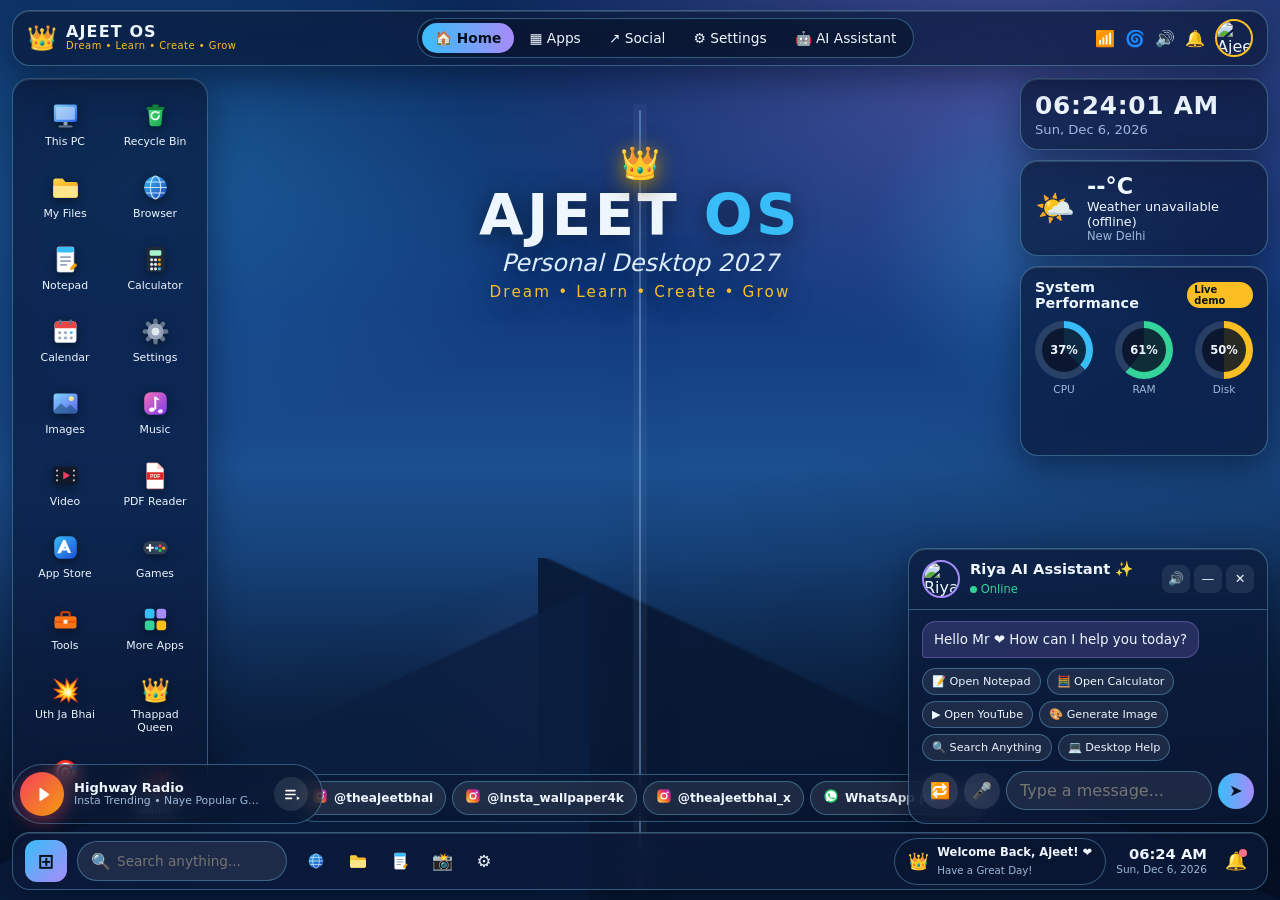
==== commit 8739f5e4: "AJEET OS: Website Downloader app card (16th app) + /website-downloader/ launcher page" ====
--- a/ajeet-os/index.html
+++ b/ajeet-os/index.html
@@ -160,6 +160,7 @@
     <button class="dicon" data-app="neuralguard"><span>🛡️</span>NEURAL GUARD</button>
     <button class="dicon" data-app="attendpro"><span>🕒</span>AttendPro</button>
     <button class="dicon" data-app="attendproweb"><span>🌐</span>AttendPro Website</button>
+    <button class="dicon" data-app="webdl"><span>⬇️</span>Website Downloader</button>
     <button class="dicon" data-app="personal"><span>👤</span>Personal Website</button>
     <button class="dicon" data-app="github"><span>🐙</span>GitHub</button>
   </aside>
@@ -553,6 +554,6 @@
   </div>
 </template>
 
-<script src="script.js?v=20261121c"></script>
+<script src="script.js?v=20261125a"></script>
 </body>
 </html>
